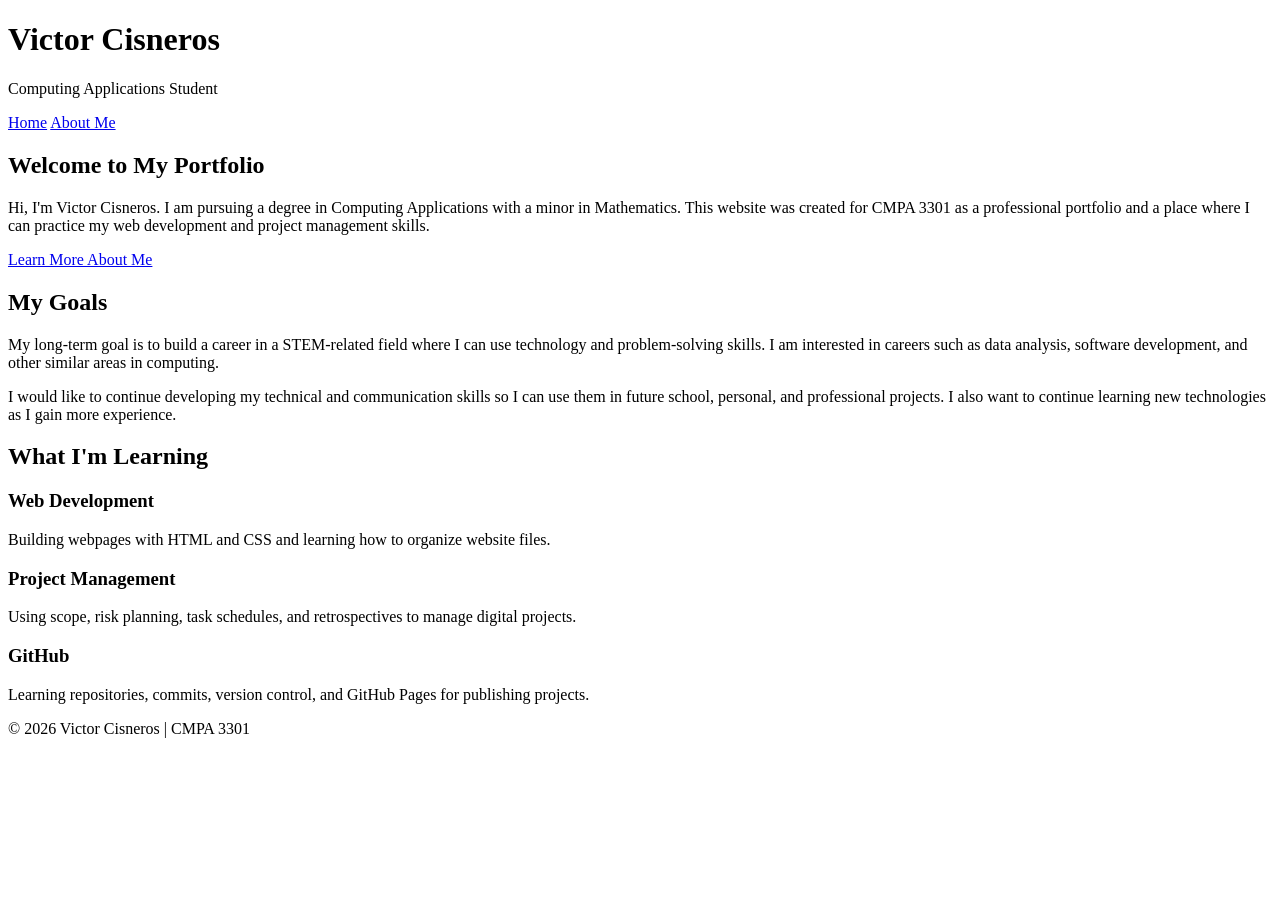
==== index.html @ c410c447 "Create personal portfolio HTML structure This HTML file serves as a personal portfolio for Victor Ci" ====
<!DOCTYPE html>
<html lang="en">
<head>
    <meta charset="UTF-8">
    <meta name="viewport" content="width=device-width, initial-scale=1.0">
    <title>Victor Cisneros | Personal Portfolio</title>
    <link rel="stylesheet" href="style.css">
</head>
<body>
    <header>
        <div class="container">
            <h1>Victor Cisneros</h1>
            <p class="subtitle">Computing Applications Student</p>
            <nav>
                <a href="index.html">Home</a>
                <a href="about.html">About Me</a>
            </nav>
        </div>
    </header>

    <main class="container">
        <section class="hero">
            <h2>Welcome to My Portfolio</h2>
            <p>
                Hi, I'm Victor Cisneros. I am pursuing a degree in Computing Applications with a minor in Mathematics. This website was created for CMPA 3301 as a professional portfolio and a place where I can practice my web development and project management skills.
            </p>
            <a class="button" href="about.html">Learn More About Me</a>
        </section>

        <section>
            <h2>My Goals</h2>
            <p>
                My long-term goal is to build a career in a STEM-related field where I can use technology and problem-solving skills. I am interested in careers such as data analysis, software development, and other similar areas in computing.
            </p>
            <p>
                I would like to continue developing my technical and communication skills so I can use them in future school, personal, and professional projects. I also want to continue learning new technologies as I gain more experience.
            </p>
        </section>

        <section>
            <h2>What I'm Learning</h2>
            <div class="cards">
                <div class="card">
                    <h3>Web Development</h3>
                    <p>Building webpages with HTML and CSS and learning how to organize website files.</p>
                </div>
                <div class="card">
                    <h3>Project Management</h3>
                    <p>Using scope, risk planning, task schedules, and retrospectives to manage digital projects.</p>
                </div>
                <div class="card">
                    <h3>GitHub</h3>
                    <p>Learning repositories, commits, version control, and GitHub Pages for publishing projects.</p>
                </div>
            </div>
        </section>
    </main>

    <footer>
        <p>&copy; 2026 Victor Cisneros | CMPA 3301</p>
    </footer>
</body>
</html>
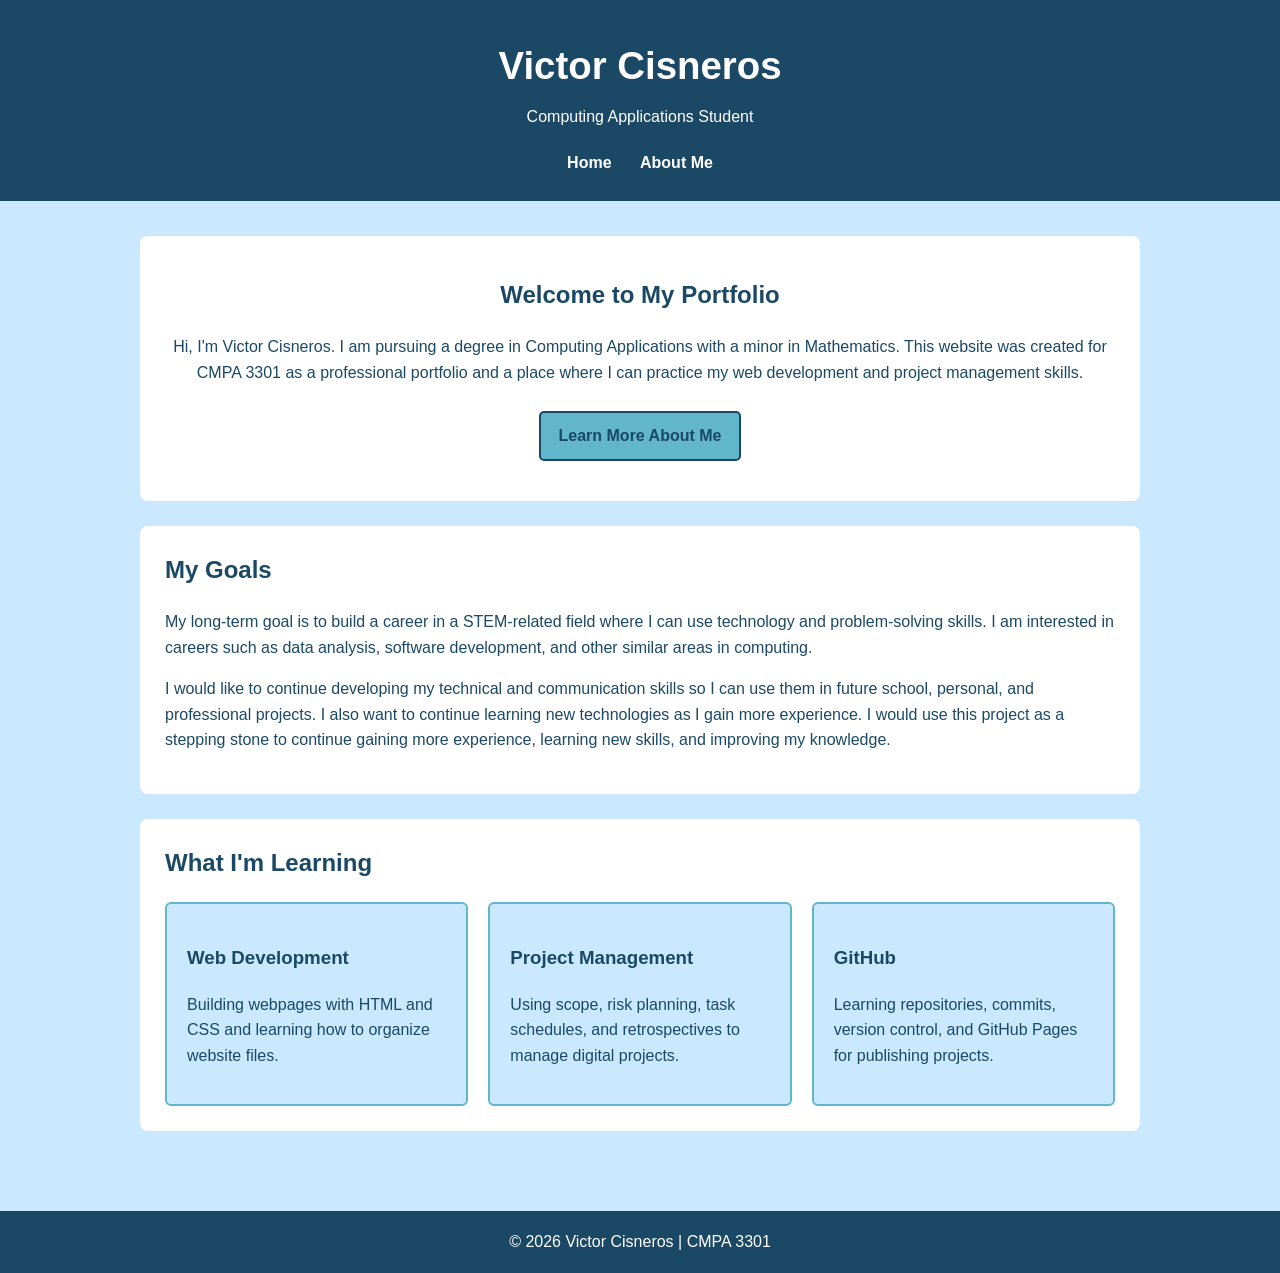
==== commit fd4c73d2: "Add paragraph on project as a stepping stone for growth Added a new paragraph about using the projec" ====
--- a/index.html
+++ b/index.html
@@ -34,6 +34,7 @@
             </p>
             <p>
                 I would like to continue developing my technical and communication skills so I can use them in future school, personal, and professional projects. I also want to continue learning new technologies as I gain more experience.
+                I would use this project as a stepping stone to continue gaining more experience, learning new skills, and improving my knowledge.
             </p>
         </section>
 
--- a/style.css
+++ b/style.css
@@ -0,0 +1,135 @@
+* {
+    box-sizing: border-box;
+}
+
+body {
+    margin: 0;
+    font-family: Arial, sans-serif;
+    background-color: #CAE9FF;
+    color: #1B4965;
+    line-height: 1.6;
+}
+
+.container {
+    width: 85%;
+    max-width: 1000px;
+    margin: 0 auto;
+}
+
+header {
+    background-color: #1B4965;
+    color: white;
+    text-align: center;
+    padding: 35px 0 25px;
+}
+
+header h1 {
+    margin: 0;
+    font-size: 2.4rem;
+}
+
+.subtitle {
+    margin: 8px 0 20px;
+}
+
+nav a {
+    color: white;
+    text-decoration: none;
+    margin: 0 12px;
+    font-weight: bold;
+}
+
+nav a:hover {
+    text-decoration: underline;
+}
+
+main {
+    padding: 35px 0;
+}
+
+section {
+    background-color: white;
+    margin-bottom: 25px;
+    padding: 25px;
+    border-radius: 8px;
+}
+
+h2 {
+    color: #1B4965;
+    margin-top: 0;
+}
+
+h3 {
+    color: #1B4965;
+}
+
+.hero {
+    text-align: center;
+    padding: 40px 25px;
+}
+
+.button {
+    display: inline-block;
+    background-color: #62B6CB;
+    color: #1B4965;
+    text-decoration: none;
+    font-weight: bold;
+    padding: 10px 18px;
+    margin-top: 10px;
+    border: 2px solid #1B4965;
+    border-radius: 5px;
+}
+
+.button:hover {
+    background-color: #CAE9FF;
+}
+
+.cards {
+    display: flex;
+    gap: 20px;
+    flex-wrap: wrap;
+}
+
+.card {
+    flex: 1;
+    min-width: 200px;
+    background-color: #CAE9FF;
+    border: 2px solid #62B6CB;
+    padding: 20px;
+    border-radius: 6px;
+}
+
+.skills {
+    columns: 2;
+    padding-left: 25px;
+}
+
+footer {
+    background-color: #1B4965;
+    color: white;
+    text-align: center;
+    padding: 18px;
+    margin-top: 20px;
+}
+
+footer p {
+    margin: 0;
+}
+
+@media (max-width: 650px) {
+    .container {
+        width: 92%;
+    }
+
+    .cards {
+        display: block;
+    }
+
+    .card {
+        margin-bottom: 15px;
+    }
+
+    .skills {
+        columns: 1;
+    }
+}
